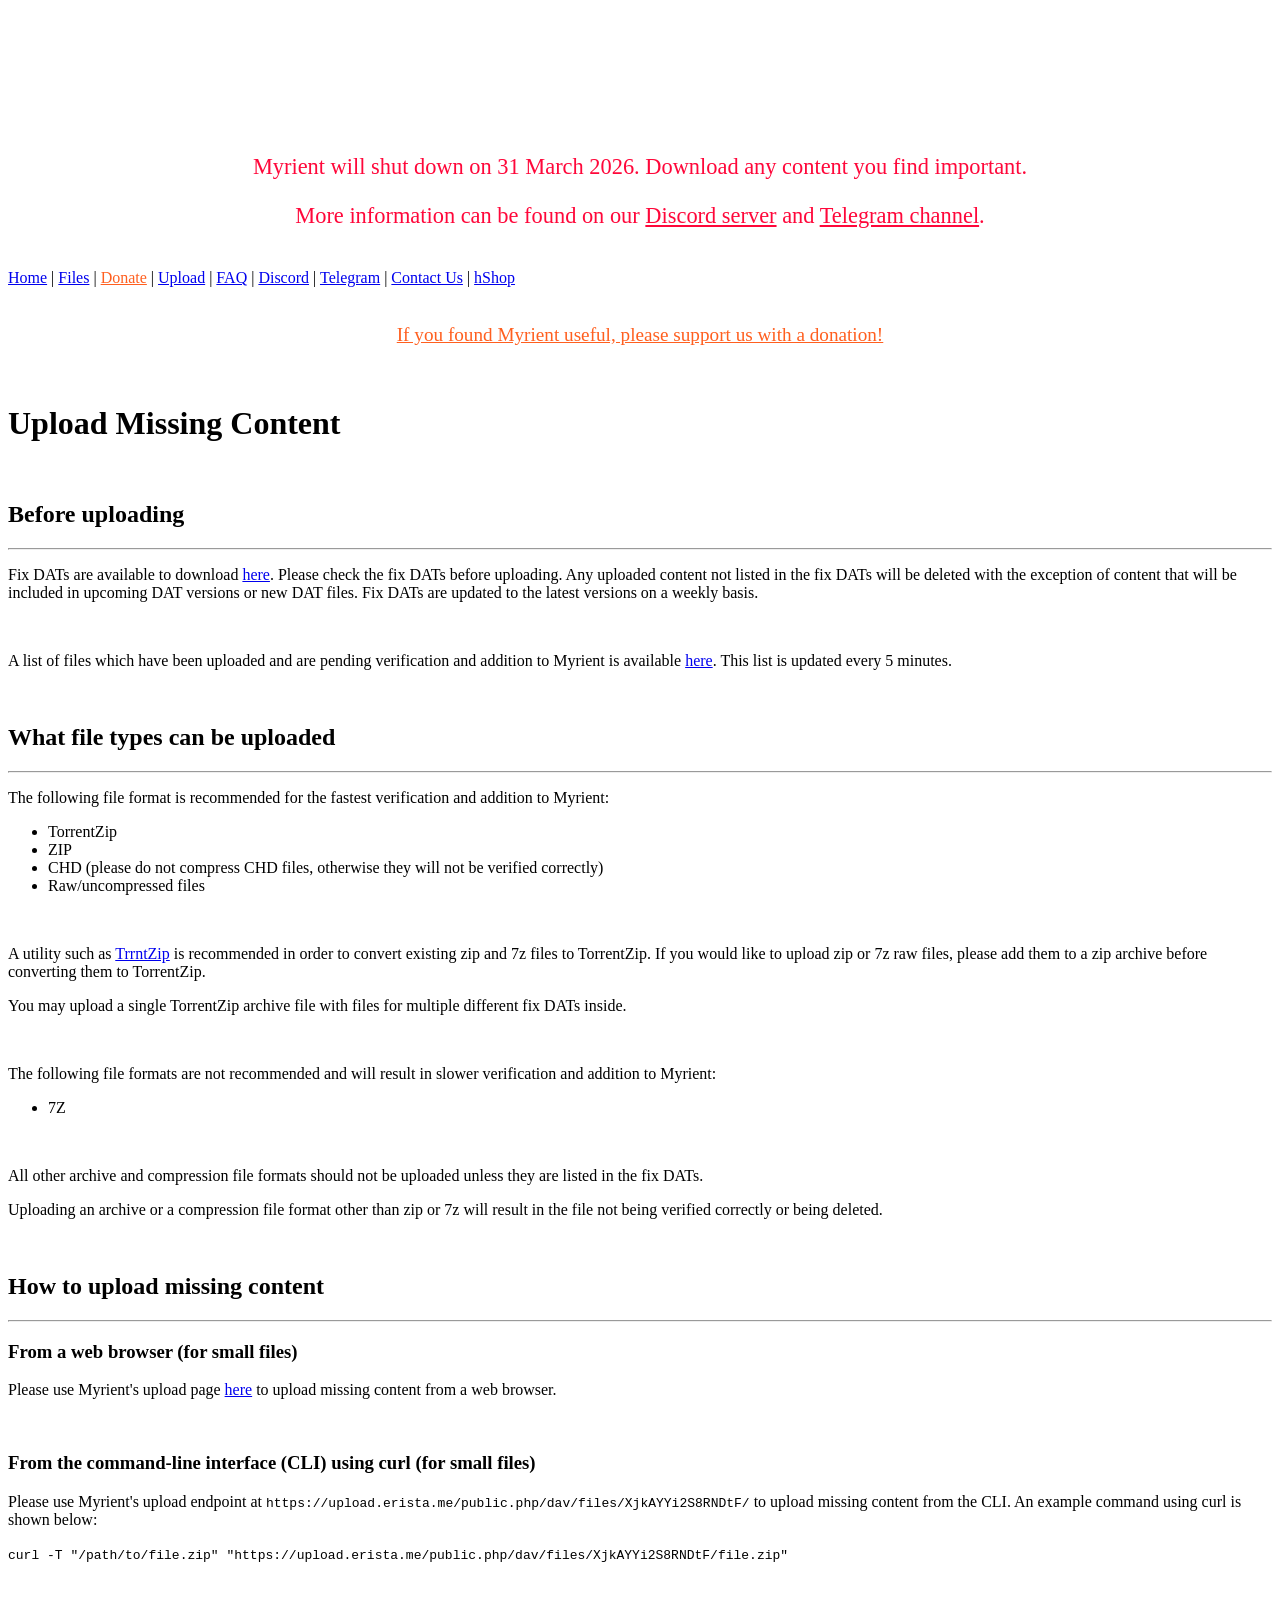
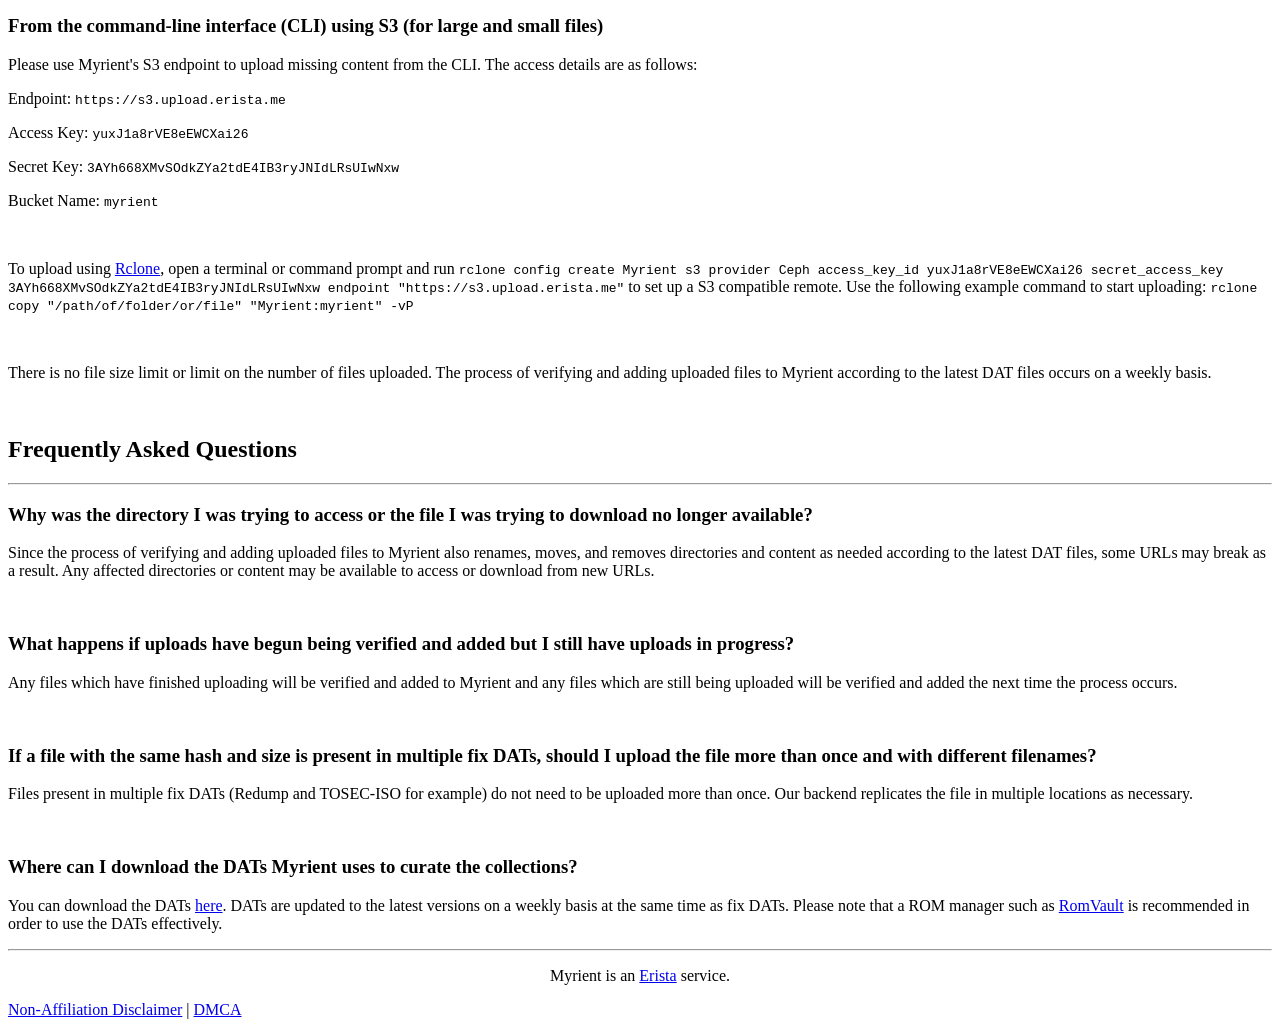
==== a.html @ e05f89f6 "Add files via upload" ====
<!DOCTYPE html>
<html>
<head>
<meta charset="utf-8">
<meta http-equiv="x-ua-compatible" content="IE=edge">
<title>Upload Missing Content | Myrient</title>
<meta name="title" content="Upload Missing Content | Myrient">
<meta name="description" content="Experience an unmatched video game archive with fast downloads and no ads.">
<meta property="og:type" content="website">
<meta property="og:title" content="Upload Missing Content | Myrient">
<meta property="og:description" content="Experience an unmatched video game archive with fast downloads and no ads.">
<meta name="theme-color" content="#61666c">
<meta name="viewport" content="width=device-width, initial-scale=1">
<link rel="stylesheet" href="/assets/main.css">
</head>
<body class=static>
<pre style="font: 10px/9px monospace; color: white; text-align: center;">
______  ___              _____            _____ 
___   |/  /____  ___________(_)_____________  /_
__  /|_/ /__  / / /_  ___/_  /_  _ \_  __ \  __/
_  /  / / _  /_/ /_  /   _  / /  __/  / / / /_  
/_/  /_/  _\__, / /_/    /_/  \___//_/ /_/\__/  
          /____/                                

</pre>
<pre style="font: 14px/13px monospace; color: white; text-align: center;">Where sharing is a priority</pre>
<br>
<p style="text-align: center; color: #FF073A; font-size: 1.4em;">Myrient will shut down on 31 March 2026. Download any content you find important.</p>
<p style="text-align: center; color: #FF073A; font-size: 1.4em;">More information can be found on our <a href="https://discord.gg/4kVP9AuQ24" style="color: #FF073A" target="_blank">Discord server</a> and <a href="https://t.me/s/myrient/107" style="color: #FF073A" target="_blank">Telegram channel</a>.</p>
<br>
<div class="row">
<a href="/" class="menu">Home</a> | 
<a href="/files/" class="menu">Files</a> | 
<a href="/donate/" class="menu" style="color: #FF5F1F;">Donate</a> | 
<a href="/upload/" class="menu">Upload</a> | 
<a href="/faq/" class="menu">FAQ</a> | 
<a href="https://discord.gg/4kVP9AuQ24" class="menu" target="_blank">Discord</a> | 
<a href="https://t.me/s/myrient" class="menu" target="_blank">Telegram</a> | 
<a href="/contact/" class="menu">Contact Us</a> | 
<a href="https://hshop.erista.me" class="menu" target="_blank">hShop</a>
</div>
<br>
<p style="text-align: center; color: #FF5F1F; font-size: 1.2em;"><a href="/donate/" style="text-align: center; color: #FF5F1F">If you found Myrient useful, please support us with a donation!</a></p>
<br>
<h1>Upload Missing Content</h1>
<br>
<h2>Before uploading</h2>
<hr>
<p>Fix DATs are available to download <a href="/fixdats/" target="_blank">here</a>. Please check the fix DATs before uploading. Any uploaded content not listed in the fix DATs will be deleted with the exception of content that will be included in upcoming DAT versions or new DAT files. Fix DATs are updated to the latest versions on a weekly basis.</p>
<br>
<p>A list of files which have been uploaded and are pending verification and addition to Myrient is available <a href="/upload/pending.txt" target="_blank">here</a>. This list is updated every 5 minutes.</p>
<br>
<h2>What file types can be uploaded</h2>
<hr>
<p>The following file format is recommended for the fastest verification and addition to Myrient:</p>
<ul>
<li>TorrentZip</li>
<li>ZIP</li>
<li>CHD (please do not compress CHD files, otherwise they will not be verified correctly)</li>
<li>Raw/uncompressed files</li>
</ul>
<br>
<p>A utility such as <a href="https://romvault.com/trrntzip/" target="_blank">TrrntZip</a> is recommended in order to convert existing zip and 7z files to TorrentZip. If you would like to upload zip or 7z raw files, please add them to a zip archive before converting them to TorrentZip.</p>
<p>You may upload a single TorrentZip archive file with files for multiple different fix DATs inside.</p>
<br>
<p>The following file formats are not recommended and will result in slower verification and addition to Myrient:</p>
<ul>
<li>7Z</li>
</ul>
<br>
<p>All other archive and compression file formats should not be uploaded unless they are listed in the fix DATs.</p>
<p>Uploading an archive or a compression file format other than zip or 7z will result in the file not being verified correctly or being deleted.</p>
<br>
<h2>How to upload missing content</h2>
<hr>
<h3>From a web browser (for small files)</h3>
<p>Please use Myrient's upload page <a href="https://upload.erista.me/s/XjkAYYi2S8RNDtF" target="_blank">here</a> to upload missing content from a web browser.</p>
<br>
<h3>From the command-line interface (CLI) using curl (for small files)</h3>
<p>Please use Myrient's upload endpoint at <code>https://upload.erista.me/public.php/dav/files/XjkAYYi2S8RNDtF/</code> to upload missing content from the CLI. An example command using curl is shown below:</p>
<p><code>curl -T "/path/to/file.zip" "https://upload.erista.me/public.php/dav/files/XjkAYYi2S8RNDtF/file.zip"</code></p>
<br>
<h3>From the command-line interface (CLI) using S3 (for large and small files)</h3>
<p>Please use Myrient's S3 endpoint to upload missing content from the CLI. The access details are as follows:</p>
<p>Endpoint: <code>https://s3.upload.erista.me</code></p>
<p>Access Key: <code>yuxJ1a8rVE8eEWCXai26</code></p>
<p>Secret Key: <code>3AYh668XMvSOdkZYa2tdE4IB3ryJNIdLRsUIwNxw</code></p>
<p>Bucket Name: <code>myrient</code></p>
<br>
<p>To upload using <a href="https://rclone.org" target="_blank">Rclone</a>, open a terminal or command prompt and run <code>rclone config create Myrient s3 provider Ceph access_key_id yuxJ1a8rVE8eEWCXai26 secret_access_key 3AYh668XMvSOdkZYa2tdE4IB3ryJNIdLRsUIwNxw endpoint "https://s3.upload.erista.me"</code> to set up a S3 compatible remote. Use the following example command to start uploading: <code>rclone copy "/path/of/folder/or/file" "Myrient:myrient" -vP</code></p>
<br>
<p>There is no file size limit or limit on the number of files uploaded. The process of verifying and adding uploaded files to Myrient according to the latest DAT files occurs on a weekly basis.</p>
<br>
<h2>Frequently Asked Questions</h2>
<hr>
<h3>Why was the directory I was trying to access or the file I was trying to download no longer available?</h3>
<p>Since the process of verifying and adding uploaded files to Myrient also renames, moves, and removes directories and content as needed according to the latest DAT files, some URLs may break as a result. Any affected directories or content may be available to access or download from new URLs.</p>
<br>
<h3>What happens if uploads have begun being verified and added but I still have uploads in progress?</h3>
<p>Any files which have finished uploading will be verified and added to Myrient and any files which are still being uploaded will be verified and added the next time the process occurs.</p>
<br>
<h3>If a file with the same hash and size is present in multiple fix DATs, should I upload the file more than once and with different filenames?</h3>
<p>Files present in multiple fix DATs (Redump and TOSEC-ISO for example) do not need to be uploaded more than once. Our backend replicates the file in multiple locations as necessary.</p>
<br>
<h3>Where can I download the DATs Myrient uses to curate the collections?</h3>
<p>You can download the DATs <a href="/dats/" target="_blank">here</a>. DATs are updated to the latest versions on a weekly basis at the same time as fix DATs. Please note that a ROM manager such as <a href="https://www.romvault.com/" target="_blank">RomVault</a> is recommended in order to use the DATs effectively.<p>
<hr>
<p style="text-align: center;">Myrient is an <a href="https://erista.me/" target="_blank">Erista</a> service.</p>
<footer>
<a href="/non-affiliation-disclaimer/">Non-Affiliation Disclaimer</a> | 
<a href="/dmca/">DMCA</a>
</footer>
</body>
</html>
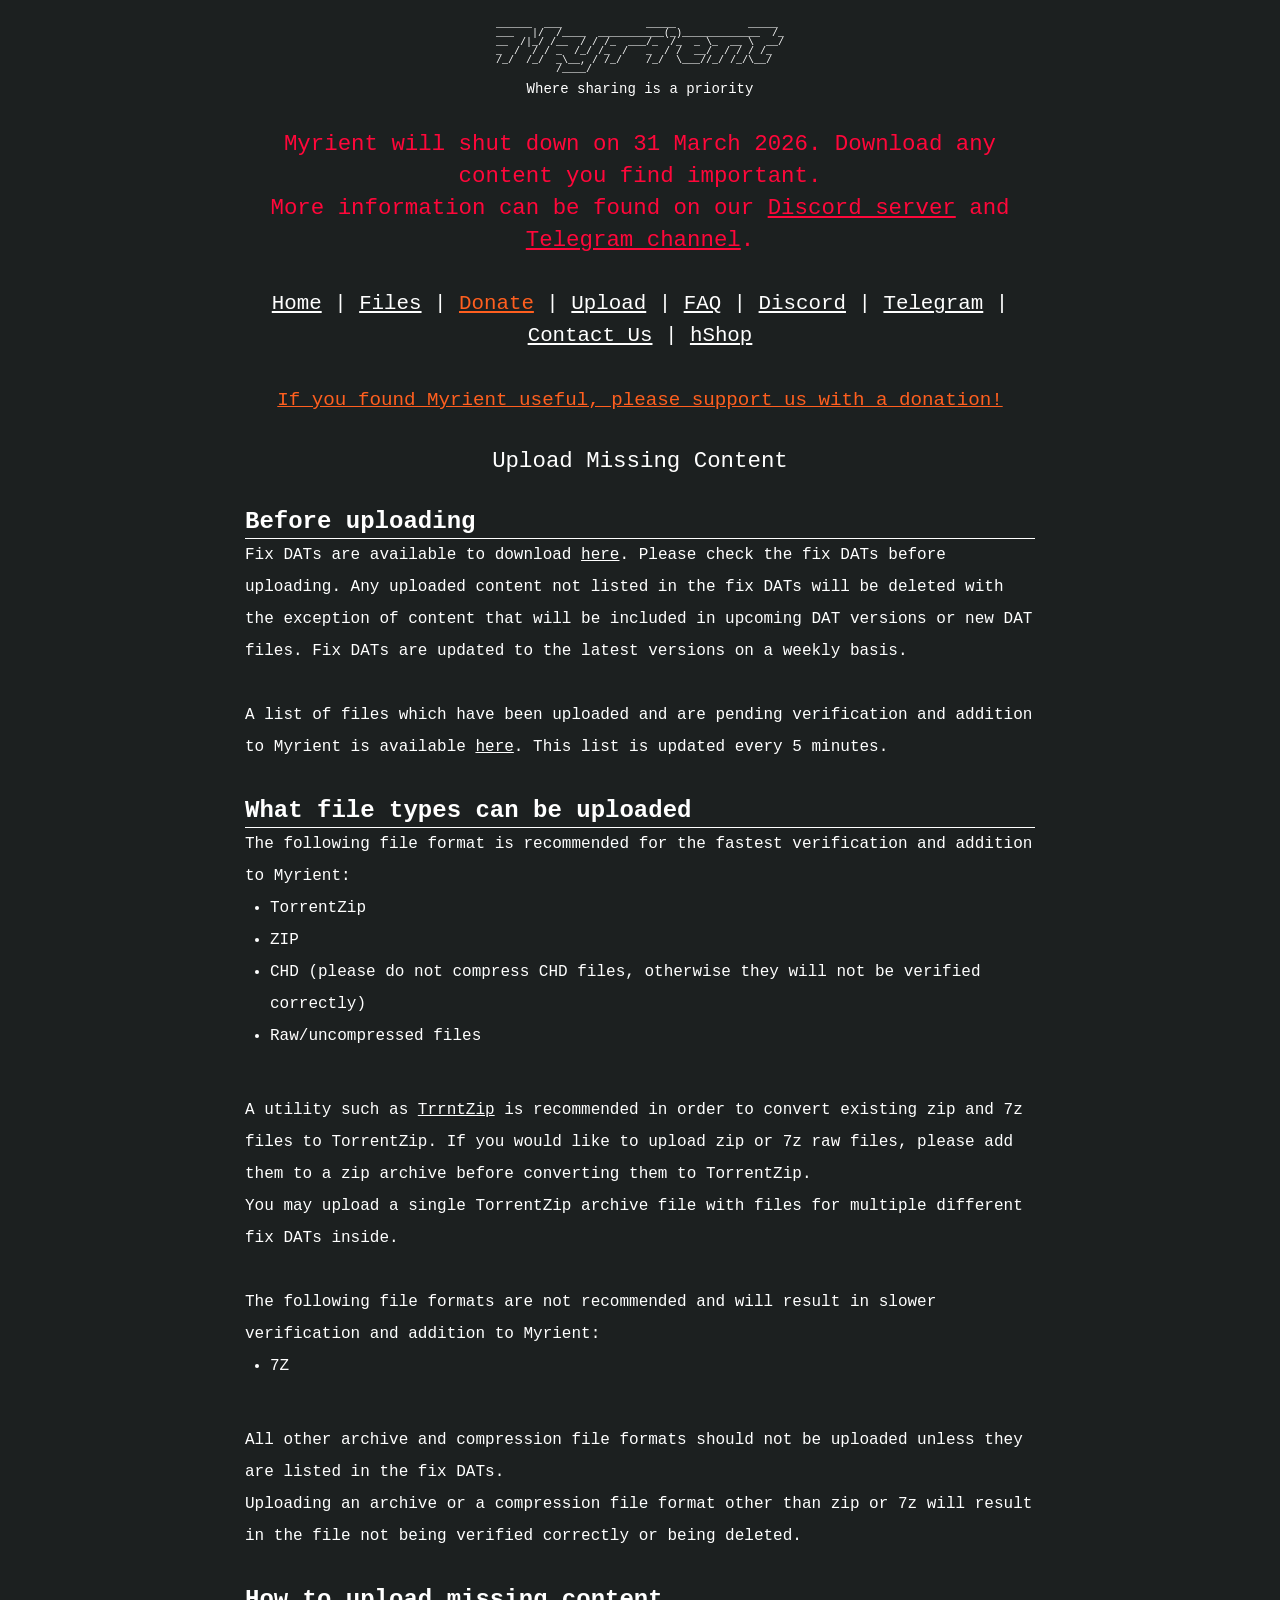
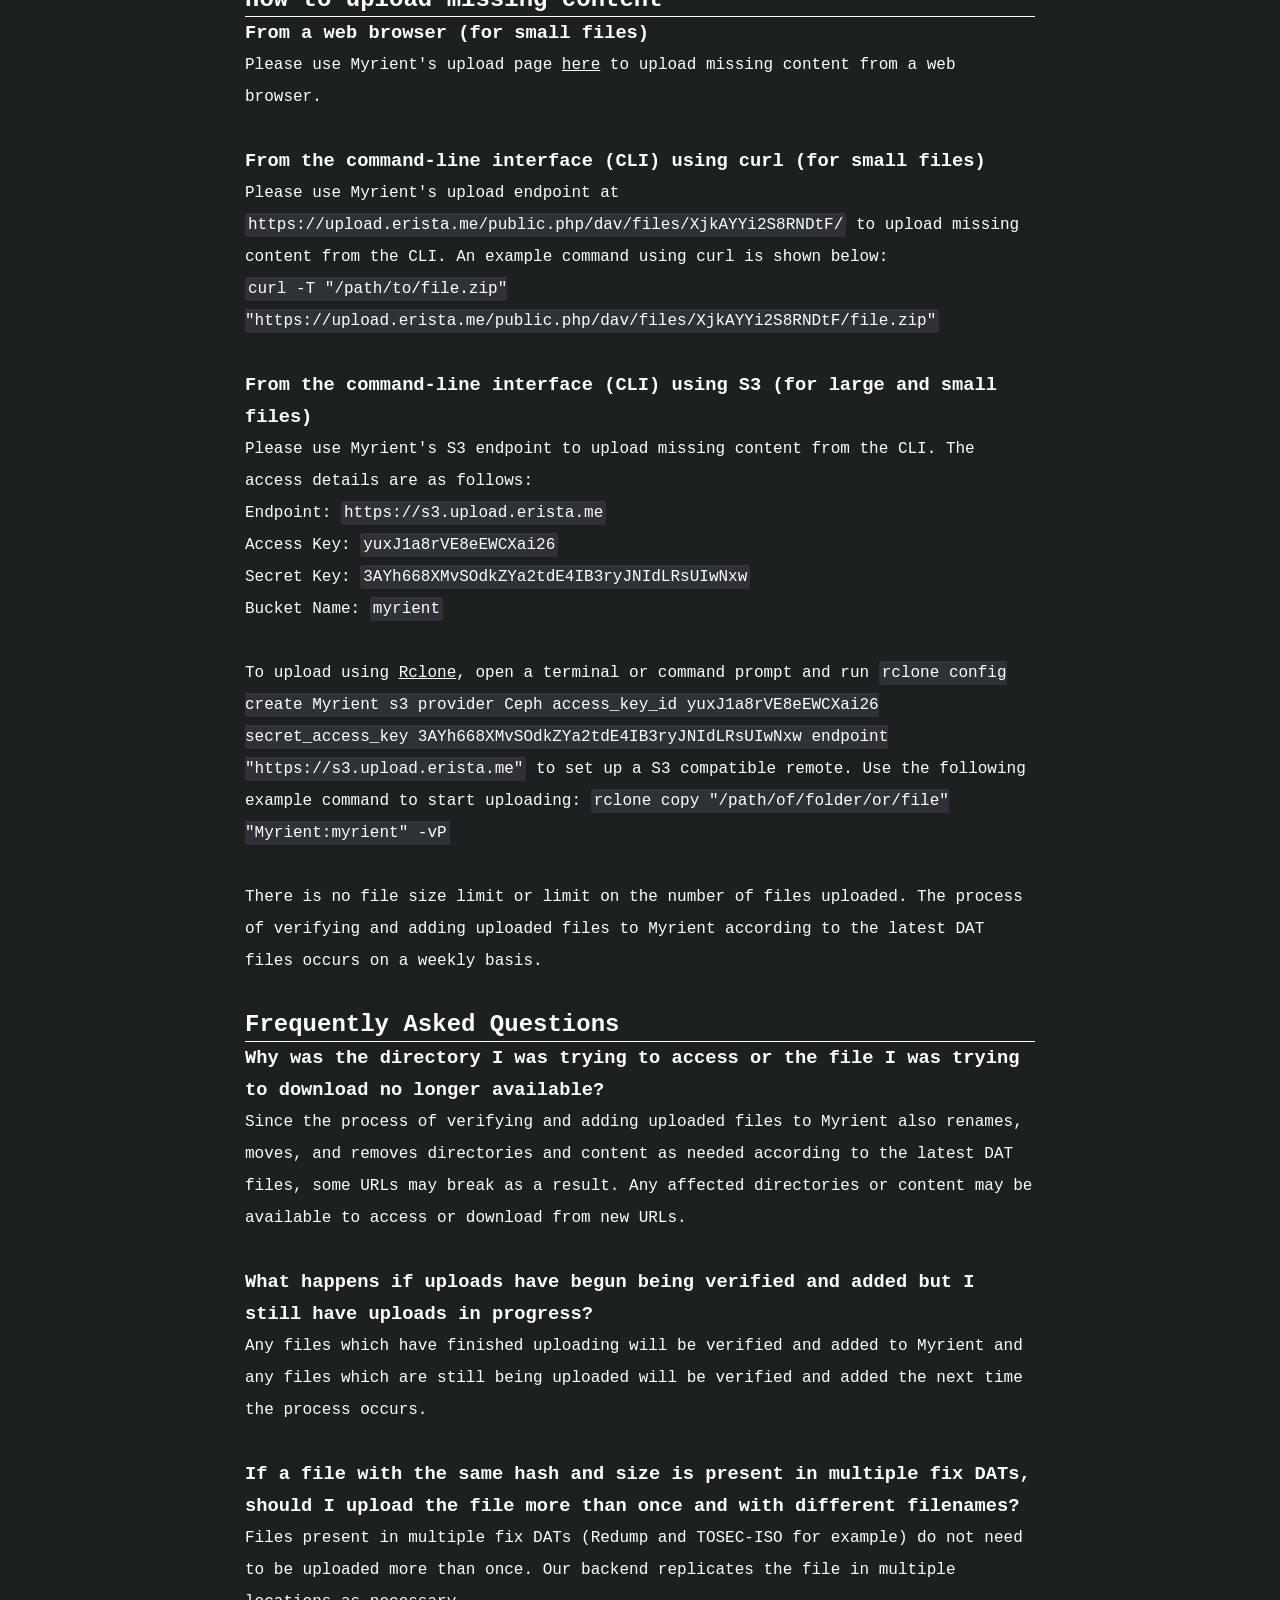
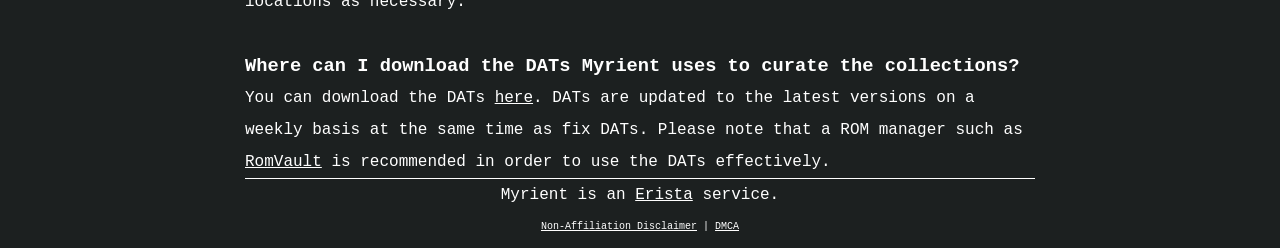
==== commit 98856c7b: "Update a.html" ====
--- a/a.html
+++ b/a.html
@@ -11,7 +11,7 @@
 <meta property="og:description" content="Experience an unmatched video game archive with fast downloads and no ads.">
 <meta name="theme-color" content="#61666c">
 <meta name="viewport" content="width=device-width, initial-scale=1">
-<link rel="stylesheet" href="/assets/main.css">
+<link rel="stylesheet" href="main.css">
 </head>
 <body class=static>
 <pre style="font: 10px/9px monospace; color: white; text-align: center;">
@@ -111,4 +111,4 @@
 <a href="/dmca/">DMCA</a>
 </footer>
 </body>
-</html>+</html>
--- a/main.css
+++ b/main.css
@@ -0,0 +1,253 @@
+* {
+	font-family: monospace, sans-serif;
+	margin: 0;
+	padding: 0;
+	-webkit-box-sizing: border-box;
+	-moz-box-sizing: border-box;
+	box-sizing: border-box;
+}
+
+html {
+	background-color: #1c2020;
+	color: #61666c;
+	font-weight: 300;
+	font-size: 1em;
+	line-height: 2em;
+}
+
+body {
+	margin: 0 auto;
+	padding: 5px;
+	padding-top: 20px;
+	max-width: 100%;
+	background-color: #1c2020;
+	color: #FFFFFF;
+}
+
+code {
+	background: #2f3136;
+	padding: 3px;
+	border-radius: 2px;
+}
+
+thead {
+	font-weight: 200;
+	font-size: 1.2em;
+}
+
+h1 {
+	font-weight: 200;
+	text-align: center;
+	font-size: 1.4em;
+	line-height: normal;
+}
+
+h4 {
+	font-style: italic;
+	text-align: center;
+}
+
+ul,
+ol {
+	padding-left: 0;
+	margin: 0 0 10px 25px;
+}
+
+.errbody {
+	text-align: center;
+}
+
+.row {
+	text-align: center;
+	font-size: 1.3em;
+}
+
+.menu {
+	display: inline-block;
+}
+
+hr {
+    border: 0;
+    border-top: 1px solid
+}
+
+video {
+	margin: 0 auto;
+	width: auto;
+	height: auto;
+	max-width: 100%;
+	border: 0;
+}
+
+.static {
+	max-width: 800px;
+}
+
+#list th:nth-of-type(2), #list td:nth-of-type(2) {
+	text-align: right;
+}
+
+.noscriptnotice {
+	text-align: center;
+	color: #0FFF50;
+	font-size: 1.2em;
+}
+
+.spacing {
+	line-height: 1.5;
+}
+
+a {
+	color: #FFFFFF;
+	text-decoration: underline;
+}
+a.clear, a.clear:link, a.clear:visited {
+	color: #666;
+	padding: 2px 0;
+	font-weight: 400;
+	font-size: 14px;
+	margin: 0 0 0 20px;
+	line-height: 14px;
+	display: inline-block;
+	border-bottom: transparent 1px solid;
+	vertical-align: -10px;
+	-webkit-transition: all 300ms ease-in;
+	-moz-transition: all 300ms ease-in;
+	-ms-transition: all 300ms ease-in;
+	-o-transition: all 300ms ease-in;
+	transition: all 300ms ease-in;
+}
+
+input {
+	margin: 0 auto;
+	font-size: 100%;
+	vertical-align: middle;
+	*overflow: visible;
+	line-height: normal;
+	font-family: 'Open Sans', sans-serif;
+	font-size: 12px;
+	font-weight: 300;
+	line-height: 18px;
+	color: #555;
+	display: inline-block;
+	height: 20px;
+	padding: 4px 32px 4px 6px;
+	margin-bottom: 9px;
+	font-size: 14px;
+	line-height: 20px;
+	color: #555;
+	-webkit-border-radius: 3px;
+	-moz-border-radius: 3px;
+	border-radius: 3px;
+	width: 196px;
+	background-color: #fff;
+	border: 1px solid #ccc;
+	-webkit-box-shadow: inset 0 1px 1px rgba(0,0,0,0.075);
+	-moz-box-shadow: inset 0 1px 1px rgba(0,0,0,0.075);
+	box-shadow: inset 0 1px 1px rgba(0,0,0,0.075);
+	-webkit-transition: border linear .2s,box-shadow linear .2s;
+	-moz-transition: border linear .2s,box-shadow linear .2s;
+	-o-transition: border linear .2s,box-shadow linear .2s;
+	transition: border linear .2s,box-shadow linear .2s;
+}
+input:focus {
+	outline: 0;
+	border-color: rgba(0,0,0,0.8);
+	-webkit-box-shadow: inset 0 1px 1px rgba(0,0,0,0.075),0 0 8px rgba(0,0,0,0.6);
+	-moz-box-shadow: inset 0 1px 1px rgba(0,0,0,0.075),0 0 8px rgba(0,0,0,0.6);
+	box-shadow: inset 0 1px 1px rgba(0,0,0,0.075),0 0 8px rgba(0,0,0,0.6);
+}
+input::-moz-focus-inner {
+	padding: 0;
+	border: 0;
+}
+
+#search {
+	color: #FFFFFF;
+	background-color: #262A32;
+	display: block;
+	margin-left: auto;
+	margin-right: auto;
+	width: 250px;
+	margin-top: 20px;
+	-webkit-box-sizing: content-box;
+	-moz-box-sizing: content-box;
+	box-sizing: content-box;
+	-webkit-appearance: textfield;
+	-webkit-transition: all 300ms ease-in;
+	-moz-transition: all 300ms ease-in;
+	-ms-transition: all 300ms ease-in;
+	-o-transition: all 300ms ease-in;
+	transition: all 300ms ease-in;
+}
+
+table {
+	border-collapse: collapse;
+	font-size: 0.9em;
+	max-width: 100%;
+	margin: 20px auto 0;
+}
+
+tr {
+	outline: 0;
+	border: 0;
+}
+tr:hover td {
+	color: #FFFFFF;	
+	background: #3D4351;
+}
+tr td:first-of-type {
+	padding-left: 10px;
+	padding-right: 10px;
+}
+tr.parent a {
+	color: #9099A3;
+}
+
+th {
+
+	text-align: left;
+	font-size: .75em;
+	padding-right: 20px;
+}
+th + th {
+	width: 25%;
+}
+th + th + th + th {
+	width: 5%;
+}
+
+td {
+	padding: 5px 0;
+	outline: 0;
+	border: 0;
+	border-bottom: 1px solid #edf1f5;
+	vertical-align: middle;
+	text-align: left;
+	-webkit-transition: background 300ms ease-in;
+	-moz-transition: background 300ms ease-in;
+	-ms-transition: background 300ms ease-in;
+	-o-transition: background 300ms ease-in;
+	transition: background 300ms ease-in;
+	line-height: normal;
+}
+td:last-child,th:last-child {
+	text-align: right;
+	padding-right: 0;
+}
+td a {
+	display: block;
+}
+
+.parent a:hover {
+	color: #2a2a2a;
+}
+
+footer {
+	font-size:10px;
+	text-align:center;
+}
+footer a {
+	text-decoration: underline;
+	color:#FFFFFF;
+}
